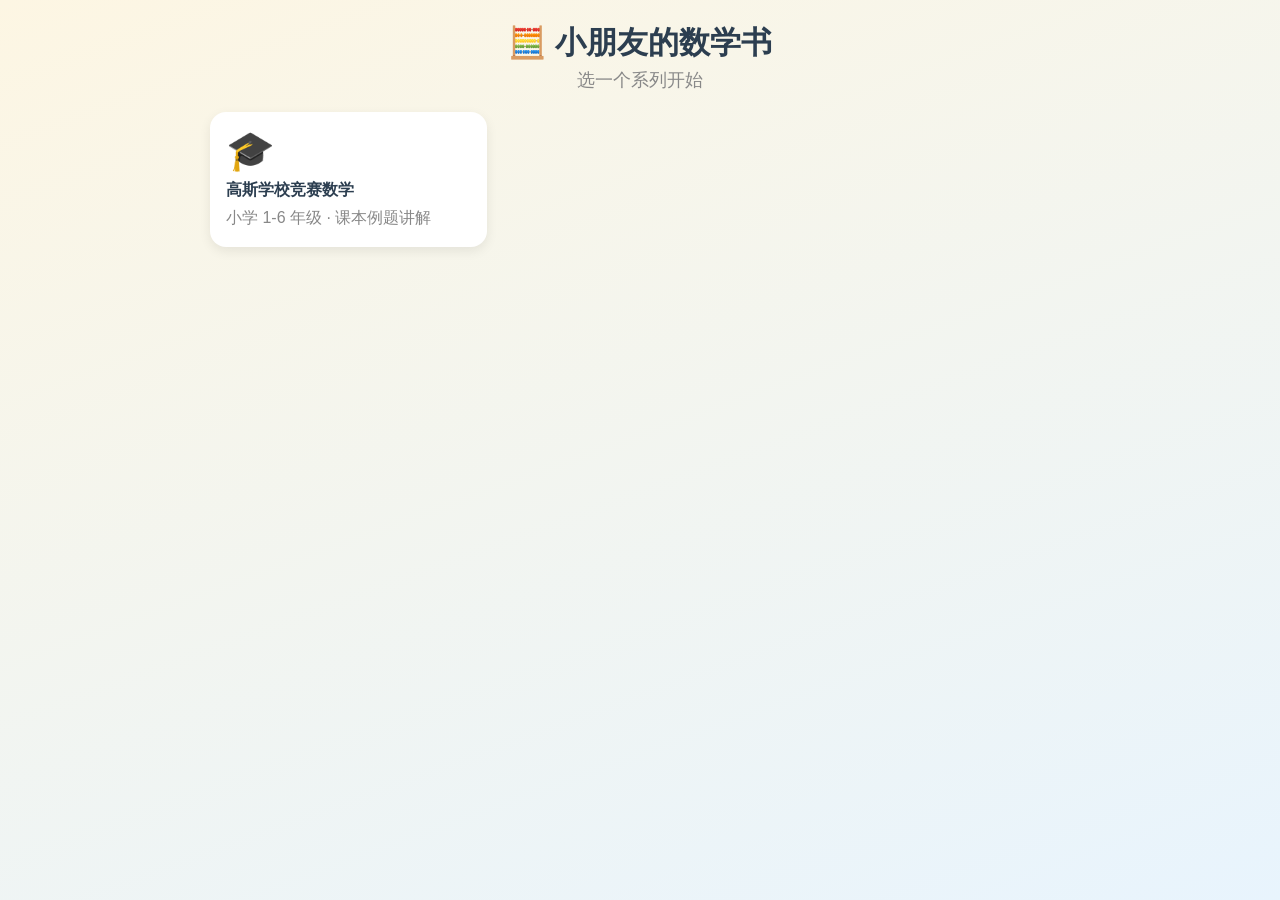
==== index.html @ abada37a "Update" ====
<!DOCTYPE html>
<html lang="zh-CN">
<head>
<meta charset="UTF-8">
<meta name="viewport" content="width=device-width, initial-scale=1.0">
<title>小朋友的数学书</title>
<link rel="stylesheet" href="assets/style.css">
<link rel="manifest" href="manifest.json">
<meta name="theme-color" content="#4da3ff">
<link rel="apple-touch-icon" href="assets/icons/touch.png">
<meta name="apple-mobile-web-app-capable" content="yes">
<meta name="apple-mobile-web-app-status-bar-style" content="default">
</head>
<body>

<h1>🧮 小朋友的数学书</h1>
<div class="subtitle">选一个系列开始</div>
<div class="grid">
<a class="tile" href="gaosi/index.html"><div class="em">🎓</div><div class="t">高斯学校竞赛数学</div><div class="d">小学 1-6 年级 · 课本例题讲解</div></a>
</div>
<script>
if ('serviceWorker' in navigator) {
  var __hadCtrl = !!navigator.serviceWorker.controller, __refreshing = false;
  navigator.serviceWorker.register('sw.js');
  navigator.serviceWorker.addEventListener('controllerchange', function(){
    if (!__hadCtrl || __refreshing) return;
    __refreshing = true; location.reload();
  });
  var __reg = null;
  navigator.serviceWorker.ready.then(function(r){ __reg = r; });
  setInterval(function(){ if (__reg) __reg.update(); }, 30 * 60 * 1000);
  document.addEventListener('visibilitychange', function(){
    if (!document.hidden && __reg) __reg.update();
  });
}
</script>
</body>
</html>
---- assets/style.css ----
*{box-sizing:border-box;margin:0;padding:0}
body{font-family:"PingFang SC","Microsoft YaHei",sans-serif;background:linear-gradient(160deg,#fdf6e3,#e8f4fd);min-height:100vh;display:flex;flex-direction:column;align-items:center;padding:18px 14px 50px;color:#2c3e50}
.topnav{width:100%;max-width:860px;display:flex;justify-content:space-between;align-items:center;margin-bottom:10px;font-size:18px}
.topnav a{color:#4da3ff;text-decoration:none;font-weight:bold}
.topnav .lesson{color:#999;font-size:17px}
h1{font-size:31px;margin:4px 0 4px;text-align:center}
.subtitle{text-align:center;color:#888;font-size:18px;margin-bottom:6px}
.card{background:#fff;border-radius:20px;padding:20px;box-shadow:0 6px 20px rgba(0,0,0,.08);margin-top:14px;max-width:860px;width:100%}
.problem{font-size:20px;color:#555;line-height:1.9;text-align:center}
.problem b{color:#e67e22}
.stepbadge{font-size:17px;color:#999;text-align:center;margin-bottom:6px}
.groups{display:flex;justify-content:center;gap:8px;margin-bottom:10px;flex-wrap:wrap}
.gchip{font-size:17px;font-weight:bold;padding:6px 16px;border-radius:999px}
.gchip.ga{background:#ffe9d6;color:#d35400}.gchip.gb{background:#f0e3fb;color:#8e44ad}
.bars{max-width:620px;margin:0 auto}
.barrow{margin-bottom:12px}
.barname{font-size:17px;font-weight:bold;color:#555;margin-bottom:3px}
.bar{display:flex;height:50px;border-radius:10px;overflow:hidden}
.seg{height:100%;display:flex;align-items:center;justify-content:center;color:#fff;font-weight:bold;font-size:17px;white-space:nowrap;overflow:hidden;transition:width .6s ease,opacity .6s ease}
.c-blue{background:#4da3ff}.c-green{background:#47c26b}.c-orange{background:#ffb84d}
.c-purple{background:#b07ce8}.c-pink{background:#f06292}.c-teal{background:#26b8a5}
.c-dash{background:repeating-linear-gradient(45deg,#b07ce8,#b07ce8 6px,#d8bcf5 6px,#d8bcf5 12px)}
.c-cut{background:repeating-linear-gradient(45deg,#ff8a80,#ff8a80 6px,#ffd0ca 6px,#ffd0ca 12px)}
.equation{text-align:center;font-size:21px;line-height:2;min-height:170px;margin-top:6px}
.eqline{animation:pop .5s}
.eqnote{font-size:17px;color:#999;animation:pop .5s}
@keyframes pop{from{transform:scale(.9);opacity:0}to{transform:scale(1);opacity:1}}
.answer{display:none;text-align:center;margin-top:8px}
.answer.on{display:block;animation:pop .6s}
.answer .abtn{display:inline-block;background:#47c26b;color:#fff;font-size:23px;font-weight:bold;padding:12px 30px;border-radius:999px}
.controls{display:flex;align-items:center;justify-content:center;gap:16px;margin-top:12px}
button{border:none;border-radius:999px;padding:12px 26px;font-size:20px;font-weight:bold;cursor:pointer;color:#fff;background:#4da3ff;transition:transform .15s,opacity .3s}
button:hover{transform:scale(1.06)}
button:disabled{opacity:.35;cursor:default;transform:none}
#next{background:#47c26b}
.dots{display:flex;gap:7px}.dot{width:11px;height:11px;border-radius:50%;background:#d5dbe0;transition:background .3s}.dot.on{background:#e67e22}
details.summary summary{cursor:pointer;font-weight:bold;color:#8e44ad}
details.summary div{margin-top:10px;color:#555;line-height:1.9;font-size:18px}
.pagenav{margin-top:18px;display:flex;gap:14px;font-size:18px}
.pagenav a{color:#4da3ff;text-decoration:none;font-weight:bold}
.grid{display:grid;grid-template-columns:repeat(auto-fill,minmax(250px,1fr));gap:14px;max-width:860px;width:100%;margin-top:14px}
.tile{background:#fff;border-radius:16px;padding:16px;box-shadow:0 4px 12px rgba(0,0,0,.08);text-decoration:none;color:#2c3e50;transition:transform .15s}
.tile:hover{transform:translateY(-3px)}
.tile .em{font-size:39px}
.tile .t{font-weight:bold;margin:6px 0 4px}
.tile .d{font-size:16px;color:#888;line-height:1.6}
.ptoolbar{margin-top:10px;display:flex;gap:8px;flex-wrap:wrap}
.hintbtn{background:#ffb84d;font-size:17px;padding:9px 20px}
.hintbtn.used{opacity:.55}
.ansbtn{background:#47c26b;font-size:17px;padding:9px 20px}
.hintbox{display:none;margin-top:10px;background:#fffbe8;border-radius:10px;padding:10px 14px;color:#666;font-size:18px;line-height:1.8}
.hintbox.show{display:block;animation:pop .4s}
.hintbox.final{background:#e9f9ef;color:#1e8a5a;font-weight:bold}
.topnav .sep{color:#ccc;margin:0 4px}
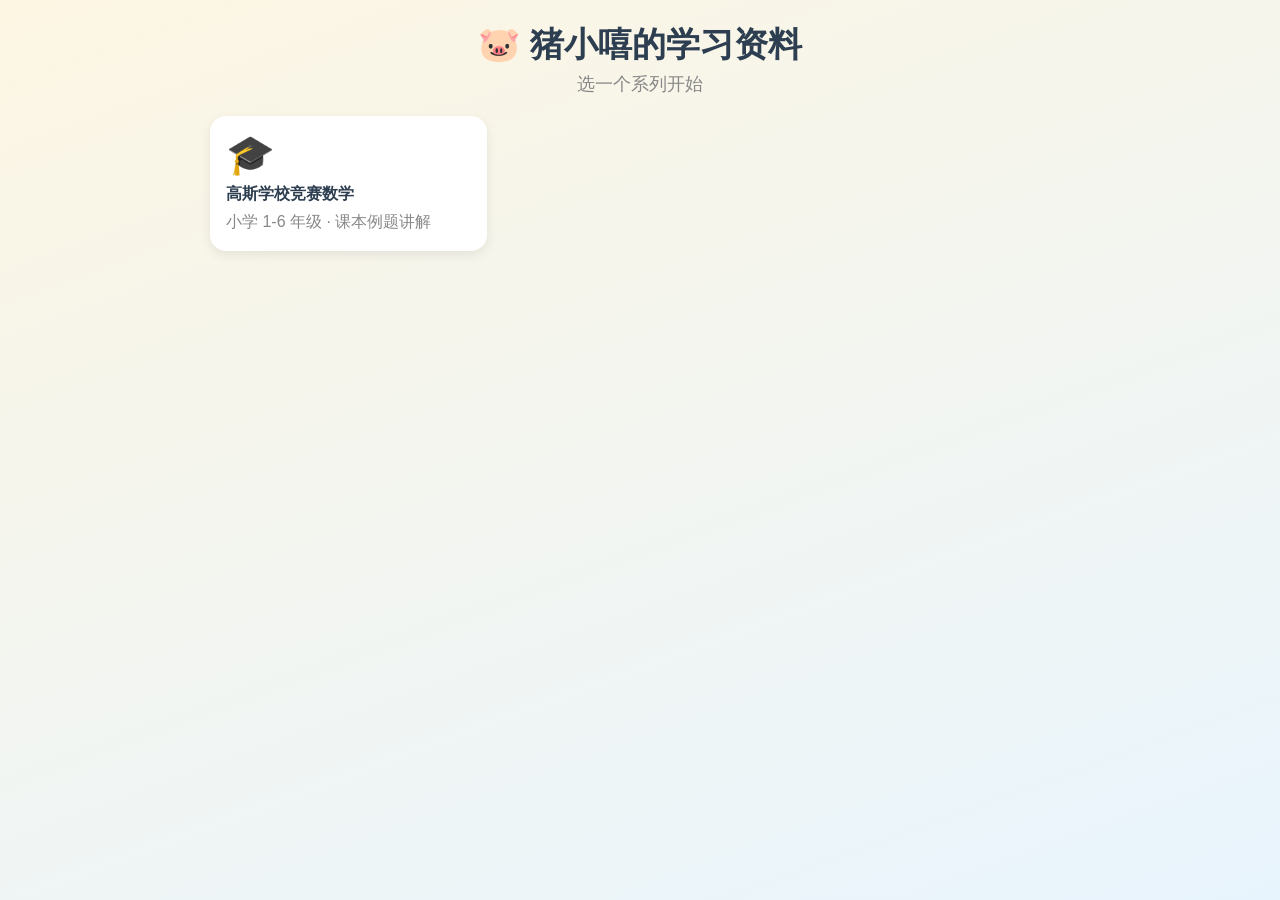
==== commit eb831d65: "Update name" ====
--- a/index.html
+++ b/index.html
@@ -3,7 +3,7 @@
 <head>
 <meta charset="UTF-8">
 <meta name="viewport" content="width=device-width, initial-scale=1.0">
-<title>小朋友的数学书</title>
+<title>猪小嘻的学习资料</title>
 <link rel="stylesheet" href="assets/style.css">
 <link rel="manifest" href="manifest.json">
 <meta name="theme-color" content="#4da3ff">
@@ -13,7 +13,7 @@
 </head>
 <body>
 
-<h1>🧮 小朋友的数学书</h1>
+<h1>🐷 猪小嘻的学习资料</h1>
 <div class="subtitle">选一个系列开始</div>
 <div class="grid">
 <a class="tile" href="gaosi/index.html"><div class="em">🎓</div><div class="t">高斯学校竞赛数学</div><div class="d">小学 1-6 年级 · 课本例题讲解</div></a>
--- a/assets/style.css
+++ b/assets/style.css
@@ -29,6 +29,17 @@
 .answer.on{display:block;animation:pop .6s}
 .answer .abtn{display:inline-block;background:#47c26b;color:#fff;font-size:23px;font-weight:bold;padding:12px 30px;border-radius:999px}
 .controls{display:flex;align-items:center;justify-content:center;gap:16px;margin-top:12px}
+/* 步骤页布局：窄屏按钮在卡片下方并排，宽屏(iPad横屏)移到内容左右两侧 */
+.stagewrap{display:grid;grid-template-areas:"card card" "l r";grid-template-columns:1fr 1fr;gap:12px;max-width:860px;width:100%;margin-top:14px;align-items:center}
+.stagewrap .stage{grid-area:card;margin-top:0}
+.sidebtn{display:flex;justify-content:center}
+.sidebtn.l{grid-area:l}.sidebtn.r{grid-area:r}
+@media (min-width:1000px){
+  .topnav,.grid{max-width:1080px}
+  h1{font-size:34px}
+  .stagewrap{max-width:1400px;grid-template-areas:"l card r";grid-template-columns:118px minmax(0,920px) 118px;justify-content:center;column-gap:20px;row-gap:0}
+  .sidebtn button{width:100%;padding:16px 8px;font-size:18px;white-space:nowrap}
+}
 button{border:none;border-radius:999px;padding:12px 26px;font-size:20px;font-weight:bold;cursor:pointer;color:#fff;background:#4da3ff;transition:transform .15s,opacity .3s}
 button:hover{transform:scale(1.06)}
 button:disabled{opacity:.35;cursor:default;transform:none}
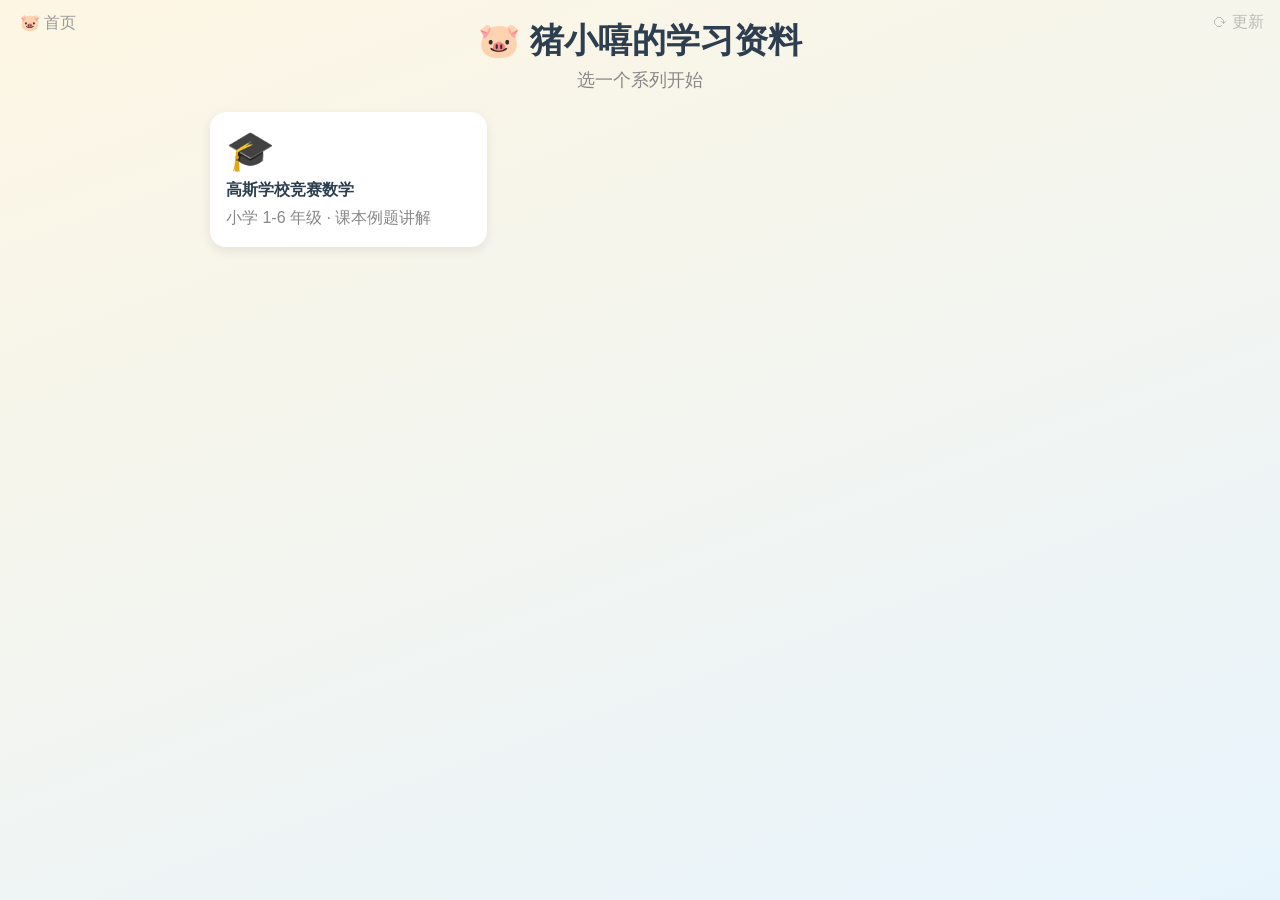
==== commit ca6ae140: "Update style" ====
--- a/index.html
+++ b/index.html
@@ -12,13 +12,22 @@
 <meta name="apple-mobile-web-app-status-bar-style" content="default">
 </head>
 <body>
-
+<div class="crumbbox"><span class="cur">🐷 首页</span></div><a class="upd" data-upd="1" title="清理缓存并检查更新">⟳ 更新</a>
 <h1>🐷 猪小嘻的学习资料</h1>
 <div class="subtitle">选一个系列开始</div>
 <div class="grid">
 <a class="tile" href="gaosi/index.html"><div class="em">🎓</div><div class="t">高斯学校竞赛数学</div><div class="d">小学 1-6 年级 · 课本例题讲解</div></a>
 </div>
 <script>
+window.forceUpdate = async function(){
+  try{
+    var ks = await caches.keys();
+    await Promise.all(ks.map(function(k){ return caches.delete(k); }));
+    var reg = await navigator.serviceWorker.getRegistration();
+    if (reg) await reg.update();
+  }catch(e){}
+  location.reload();
+};
 if ('serviceWorker' in navigator) {
   var __hadCtrl = !!navigator.serviceWorker.controller, __refreshing = false;
   navigator.serviceWorker.register('sw.js');
@@ -28,6 +37,8 @@
   });
   var __reg = null;
   navigator.serviceWorker.ready.then(function(r){ __reg = r; });
+  var __u = document.querySelector('[data-upd]');
+  if (__u) __u.addEventListener('click', function(){ window.forceUpdate(); });
   setInterval(function(){ if (__reg) __reg.update(); }, 30 * 60 * 1000);
   document.addEventListener('visibilitychange', function(){
     if (!document.hidden && __reg) __reg.update();
--- a/assets/style.css
+++ b/assets/style.css
@@ -1,5 +1,5 @@
 *{box-sizing:border-box;margin:0;padding:0}
-body{font-family:"PingFang SC","Microsoft YaHei",sans-serif;background:linear-gradient(160deg,#fdf6e3,#e8f4fd);min-height:100vh;display:flex;flex-direction:column;align-items:center;padding:18px 14px 50px;color:#2c3e50}
+body{font-family:"PingFang SC","Microsoft YaHei",sans-serif;background:linear-gradient(160deg,#fdf6e3,#e8f4fd);min-height:100vh;display:flex;flex-direction:column;align-items:center;padding:14px 14px 50px;color:#2c3e50;position:relative}
 .topnav{width:100%;max-width:860px;display:flex;justify-content:space-between;align-items:center;margin-bottom:10px;font-size:18px}
 .topnav a{color:#4da3ff;text-decoration:none;font-weight:bold}
 .topnav .lesson{color:#999;font-size:17px}
@@ -12,7 +12,7 @@
 .groups{display:flex;justify-content:center;gap:8px;margin-bottom:10px;flex-wrap:wrap}
 .gchip{font-size:17px;font-weight:bold;padding:6px 16px;border-radius:999px}
 .gchip.ga{background:#ffe9d6;color:#d35400}.gchip.gb{background:#f0e3fb;color:#8e44ad}
-.bars{max-width:620px;margin:0 auto}
+.bars,#bars{max-width:620px;margin:0 auto}
 .barrow{margin-bottom:12px}
 .barname{font-size:17px;font-weight:bold;color:#555;margin-bottom:3px}
 .bar{display:flex;height:50px;border-radius:10px;overflow:hidden}
@@ -29,17 +29,32 @@
 .answer.on{display:block;animation:pop .6s}
 .answer .abtn{display:inline-block;background:#47c26b;color:#fff;font-size:23px;font-weight:bold;padding:12px 30px;border-radius:999px}
 .controls{display:flex;align-items:center;justify-content:center;gap:16px;margin-top:12px}
-/* 步骤页布局：窄屏按钮在卡片下方并排，宽屏(iPad横屏)移到内容左右两侧 */
-.stagewrap{display:grid;grid-template-areas:"card card" "l r";grid-template-columns:1fr 1fr;gap:12px;max-width:860px;width:100%;margin-top:14px;align-items:center}
-.stagewrap .stage{grid-area:card;margin-top:0}
-.sidebtn{display:flex;justify-content:center}
-.sidebtn.l{grid-area:l}.sidebtn.r{grid-area:r}
+/* 面包屑（宽屏悬浮左侧空白不占高度）+ 右上角更新按钮 + 底部翻页链接 */
+body{position:relative}
+.crumbbox{width:100%;max-width:860px;text-align:left;font-size:17px;color:#999;line-height:1.6;margin-bottom:2px}
+.crumbbox a{color:#4da3ff;text-decoration:none;font-weight:bold}
+.crumbbox .sep{color:#ccc;margin:0 4px}
+.upd{position:absolute;right:16px;top:12px;color:#bbb;font-size:16px;text-decoration:none;cursor:pointer;z-index:6}
+.pglinks{margin:26px auto 8px;text-align:center;font-size:19px}
+.pglinks a{color:#4da3ff;text-decoration:none;font-weight:bold;margin:0 12px}
+.pglinks a:hover{color:#e67e22}
 @media (min-width:1000px){
-  .topnav,.grid{max-width:1080px}
+  .crumbbox{position:absolute;left:20px;top:10px;width:max-content;max-width:calc(50vw - 120px);font-size:16px;z-index:5}
+}
+/* 步骤页：宽屏(iPad横屏)时上下步按钮收进卡片左右内侧成圆形图标，窄屏回到底部文字按钮 */
+.stagewrap{max-width:860px;width:100%;margin-top:14px}
+.stagewrap .stage{position:relative;margin-top:0}
+.stagewrap .stage .controls{margin-bottom:2px}
+@media (min-width:1000px){
+  .grid{max-width:1080px}
   h1{font-size:34px}
-  .stagewrap{max-width:1400px;grid-template-areas:"l card r";grid-template-columns:118px minmax(0,920px) 118px;justify-content:center;column-gap:20px;row-gap:0}
-  .sidebtn button{width:100%;padding:16px 8px;font-size:18px;white-space:nowrap}
+  .stagewrap .stage #prev,.stagewrap .stage #next{position:absolute;top:calc(50% - 30px);width:60px;height:60px;padding:0;font-size:24px;border-radius:50%;display:flex;align-items:center;justify-content:center}
+  .stagewrap .stage #prev{left:12px}
+  .stagewrap .stage #next{right:12px}
+  .btx{display:none}
+  .bic{font-size:26px}
 }
+@media (max-width:999px){.bic{display:none}}
 button{border:none;border-radius:999px;padding:12px 26px;font-size:20px;font-weight:bold;cursor:pointer;color:#fff;background:#4da3ff;transition:transform .15s,opacity .3s}
 button:hover{transform:scale(1.06)}
 button:disabled{opacity:.35;cursor:default;transform:none}
